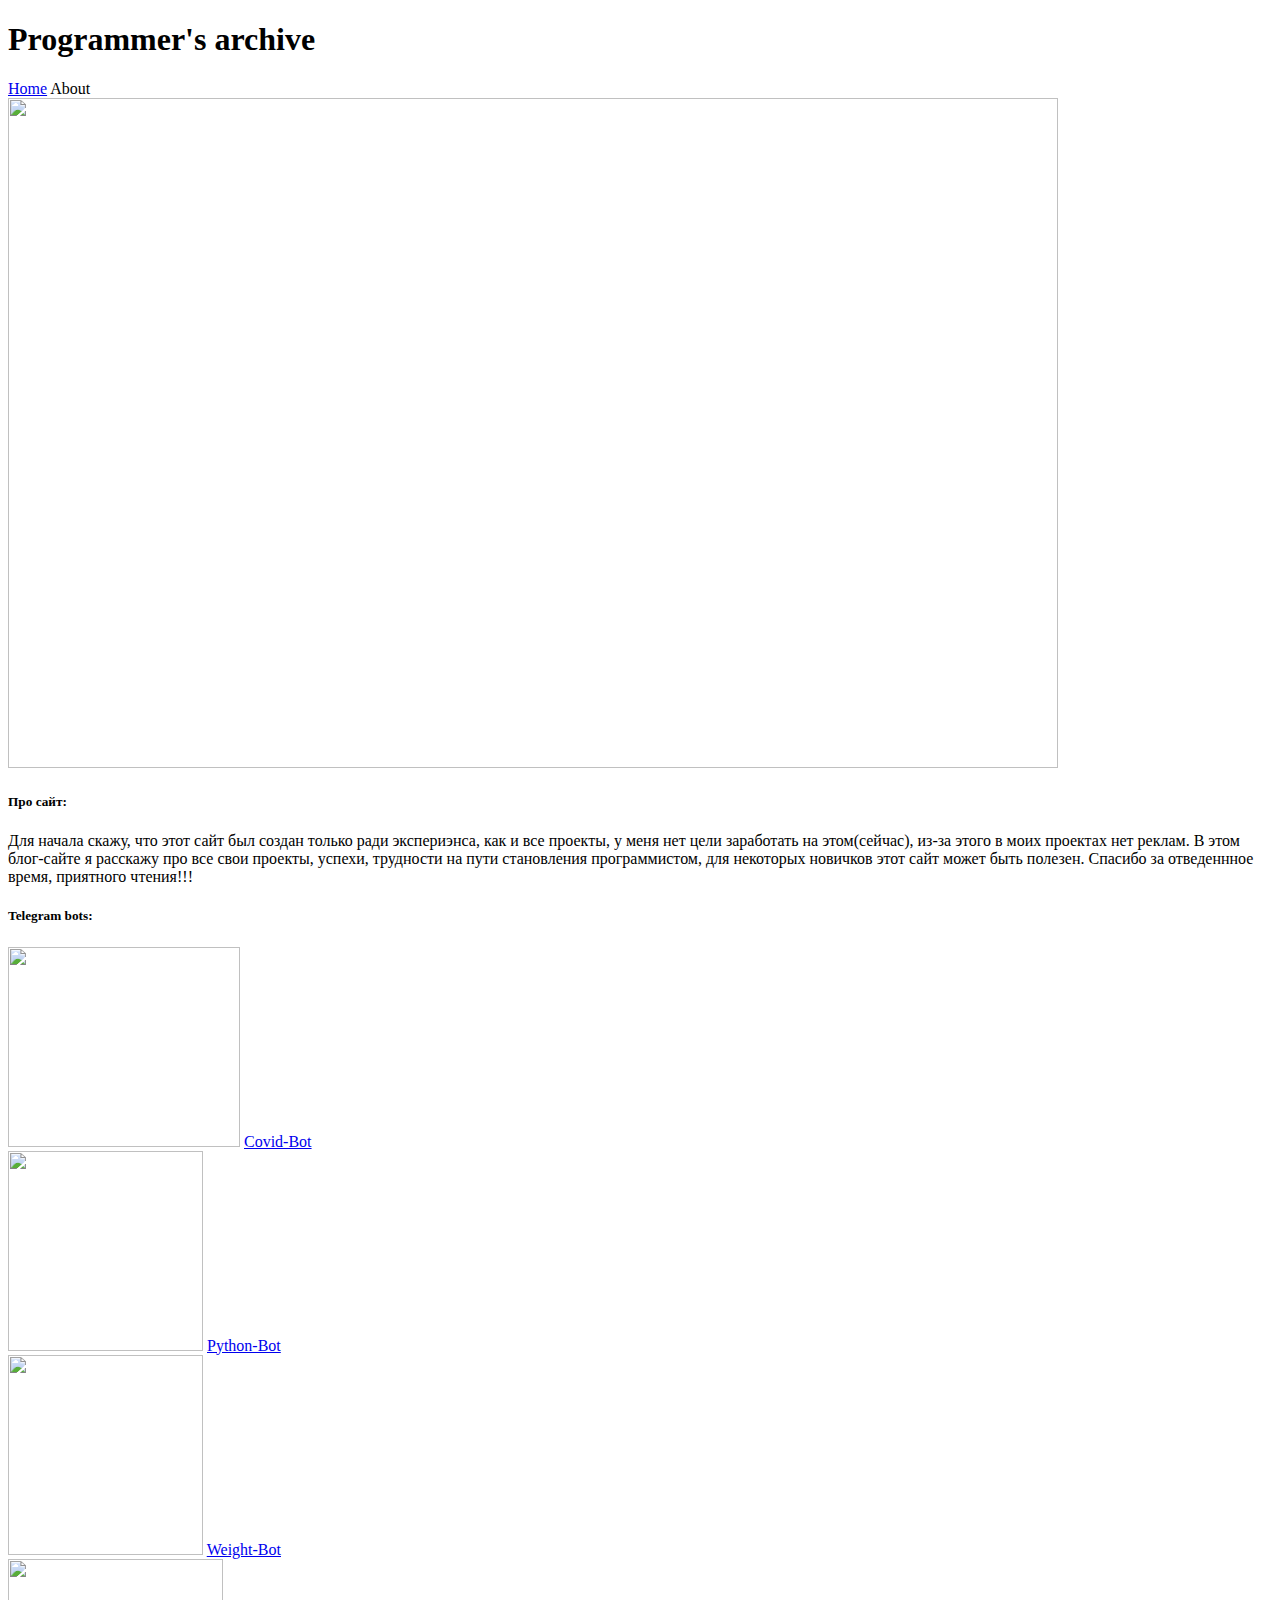
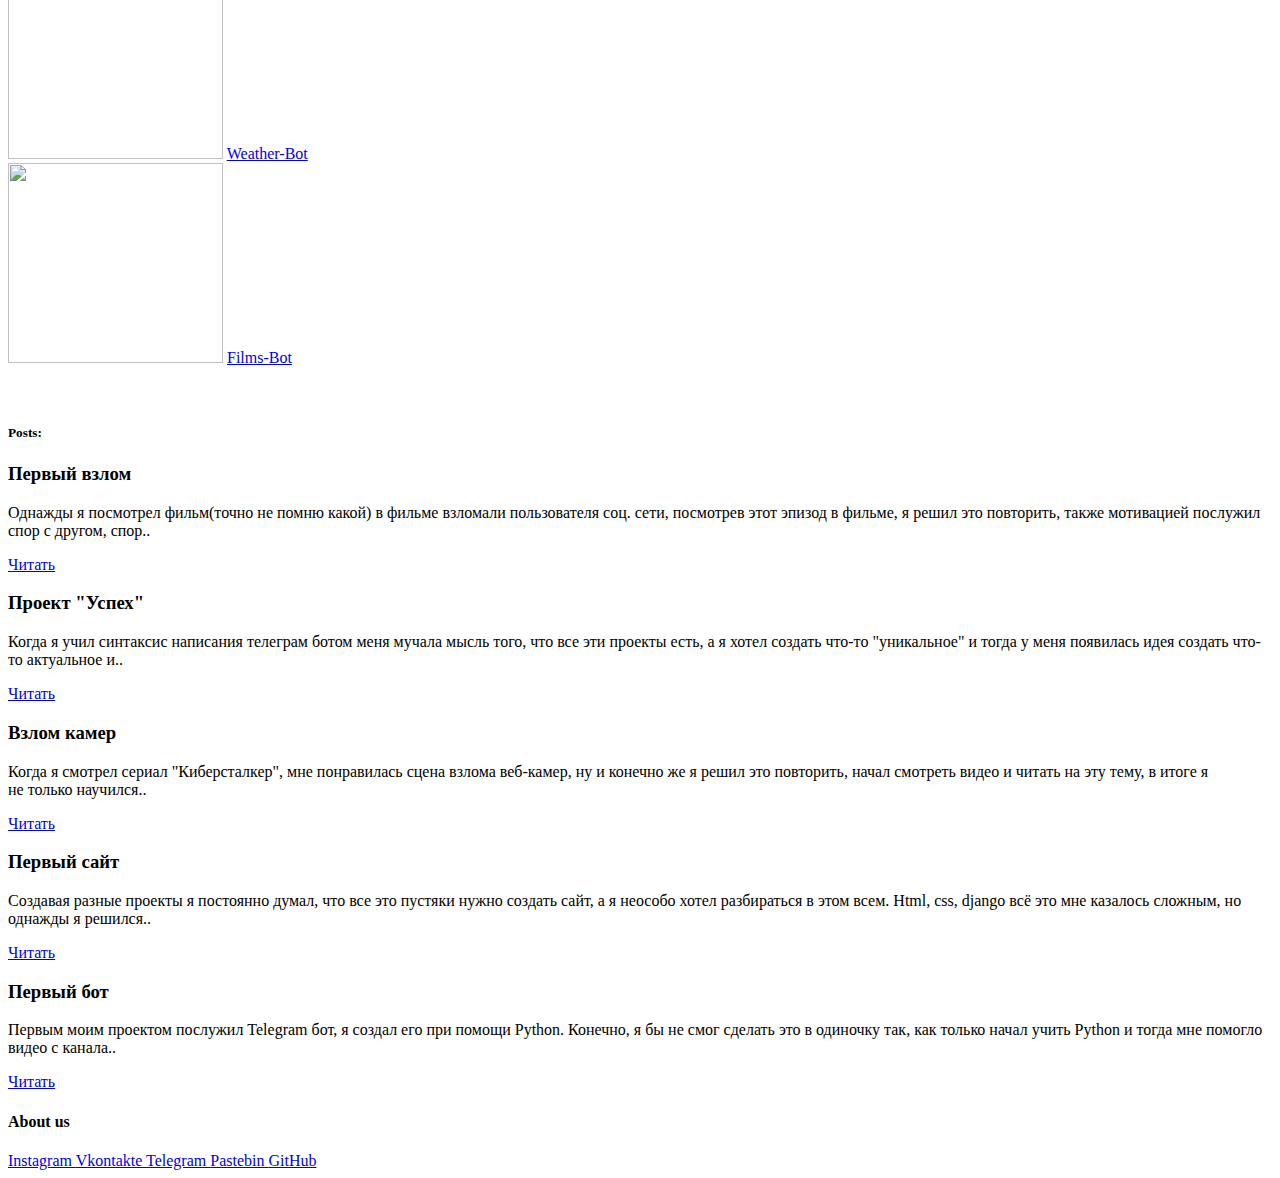
==== index.html @ 01057e8a "Update index.html" ====
<!DOCTYPE html>
<html lang="en">
<head>
    <meta charset="UTF-8">
    <meta http-equiv="X-UA-Compatible" content="IE=edge">
    <meta name="viewport" content="width=device-width, initial-scale=1.0">
    <link  rel="shortcut icon" href="https://ru.seaicons.com/wp-content/uploads/2015/09/Man-16-icon.png" type="image/png">
    <link rel="stylesheet" href="assets/css/iStyle.css">
    <title>Programmer-s-archive</title>
    <link rel="preconnect" href="https://fonts.googleapis.com">
    <link rel="preconnect" href="https://fonts.gstatic.com" crossorigin>
    <link href="https://fonts.googleapis.com/css2?family=Edu+VIC+WA+NT+Beginner:wght@500&family=Playfair+Display:wght@500&family=Ubuntu:wght@500&display=swap" rel="stylesheet">
    <link href="https://fonts.googleapis.com/css2?family=Edu+NSW+ACT+Foundation:wght@500&display=swap" rel="stylesheet">
</head>

<body>
    <div class="wrapper"> 
        <header class="header">
            <div class="container">
                <div class="header_in">
                    <h1 class="logo_text">Programmer's archive</h1>
                    <nav class="nav">
                        <a class="nav_link" href="file:///C:/Users/Rashad/Desktop/Ramil/C%D0%B0%D0%B9%D1%82%D1%8B/site/index.html">Home</a>
                        <a class="nav_link" id="about" >About</a>
                    </nav>
                </div>  
            </div>
        </header>

        <div class="container">
            <div class="content">
                <img src="../site/assets/images/wallpaperbetter.jpg" width="1050" height="670">
                <h5>Про сайт:</h5>
                <p class="p">Для начала скажу, что этот сайт был создан только ради экспериэнса, как и все проекты, у меня нет цели заработать на этом(сейчас), из-за этого в моих проектах нет реклам. В этом блог-сайте я расскажу про все свои проекты, успехи, трудности на пути становления программистом, для некоторых новичков этот сайт может быть полезен. Спасибо за отведеннное время, приятного чтения!!!</p>
                <h5>Telegram bots:</h5>
                <div class="slides">
                    <div class="slide">
                        <img class="slide_image" src="../site/assets/images/cov.png" width="232" height="200">
                        <a href="https://t.me/Ramil_COVIDbot">Covid-Bot</a>
                    </div>
                    <div class="slide">
                        <img class="slide_image" src="../site/assets/images/pyt.png" width="195" height="200">
                        <a href="https://t.me/Ramil_Pythonbot">Python-Bot</a>
                    </div>
                    <div class="slide">
                        <img class="slide_image" src="../site/assets/images/wei.png" width="195" height="200">
                        <a href="https://t.me/Ramil_VesBot">Weight-Bot</a>
                    </div>
                    <div class="slide">
                        <img class="slide_image" src="../site/assets/images/wea.png" width="215" height="200">
                        <a href="https://t.me/RamilHava_bot">Weather-Bot</a>
                    </div>
                    <div class="slide">
                        <img class="slide_image" src="../site/assets/images/fil.png" width="215" height="200">
                        <a href="https://t.me/Ramil_Filmsbot">Films-Bot</a>
                    </div>
            </div>

            <br>
            <br>

                <h5>Posts:</h5>

                    <div class="content2">
                        <div class="slides2">
                            <div class="posts">
                                <div class="post">
                                    <h3>Первый взлом</h3>
                                    <p class="post_text">Однажды я посмотрел фильм(точно не помню какой) в фильме взломали пользователя соц. сети, посмотрев этот эпизод в фильме, я решил это повторить, также мотивацией послужил спор с другом, спор.. </p>
                                    <a class="post_button" href="../site/assets/pages/fPost.html">Читать</a>
                                </div>
                                <div class="post">
                                    <h3>Проект "Успех"</h3>
                                    <p class="post_text">Когда я учил синтаксис написания телеграм ботом меня мучала мысль того, что все эти проекты есть, а я хотел создать что-то "уникальное" и тогда у меня появилась идея создать что-то актуальное и..</p>
                                    <a class="post_button" href="../site/assets/pages/sPost.html">Читать</a>
                                </div>
                                <div class="post">
                                    <h3>Взлом камер</h3>
                                    <p class="post_text">Когда я смотрел сериал "Киберсталкер", мне понравилась сцена взлома веб-камер, ну и конечно же я решил это повторить, начал смотреть видео и читать на эту тему, в итоге я <br> не только научился..</p>
                                    <a class="post_button" href="../site/assets/pages/fiPost.html">Читать</a>
                                </div>
                            </div>  
                            <div class="posts">   
                                <div class="post">
                                    <h3>Первый сайт</h3>
                                    <p class="post_text">Создавая разные проекты я постоянно думал, что все это пустяки нужно создать сайт, а я неособо хотел разбираться в этом всем. Html, css, django всё это мне казалось сложным, но однажды я решился..</p>
                                    <a class="post_button" href="../site/assets/pages/tPost.html">Читать</a>
                                </div> 
                                <div class="post">
                                    <h3>Первый бот</h3>
                                    <p class="post_text">Первым моим проектом послужил Telegram бот, я создал его при помощи Python. Конечно, я бы не смог сделать это в одиночку так, как только начал учить Python и тогда мне помогло видео с канала..</p>
                                    <a class="post_button" href="../site/assets/pages/foPost.html">Читать</a>
                                </div>
                            </div>     
                        </div>
                    </div>

                <footer id="footer">
                    <h4 class="footer_h4">
                        About us
                    </h4>
                    <a class="footer_text" href="https://www.instagram.com/ramil_py/">
                        Instagram
                    </a>
                    <a class="footer_text" href="https://vk.com/ramil_py">
                        Vkontakte
                    </a>
                    <a class="footer_text" href="https://t.me/Ramil_PY">
                        Telegram
                    </a>
                    <a class="footer_text" href="https://pastebin.com/u/ramil342343">
                        Pastebin
                    </a>
                    <a class="footer_text" href="https://github.com/ramil342">
                        GitHub
                    </a>
                </footer>

            </div>
        </div>
    </div>  
    <script src="../site/assets/JS/app.js"></script>
</body>

</html>
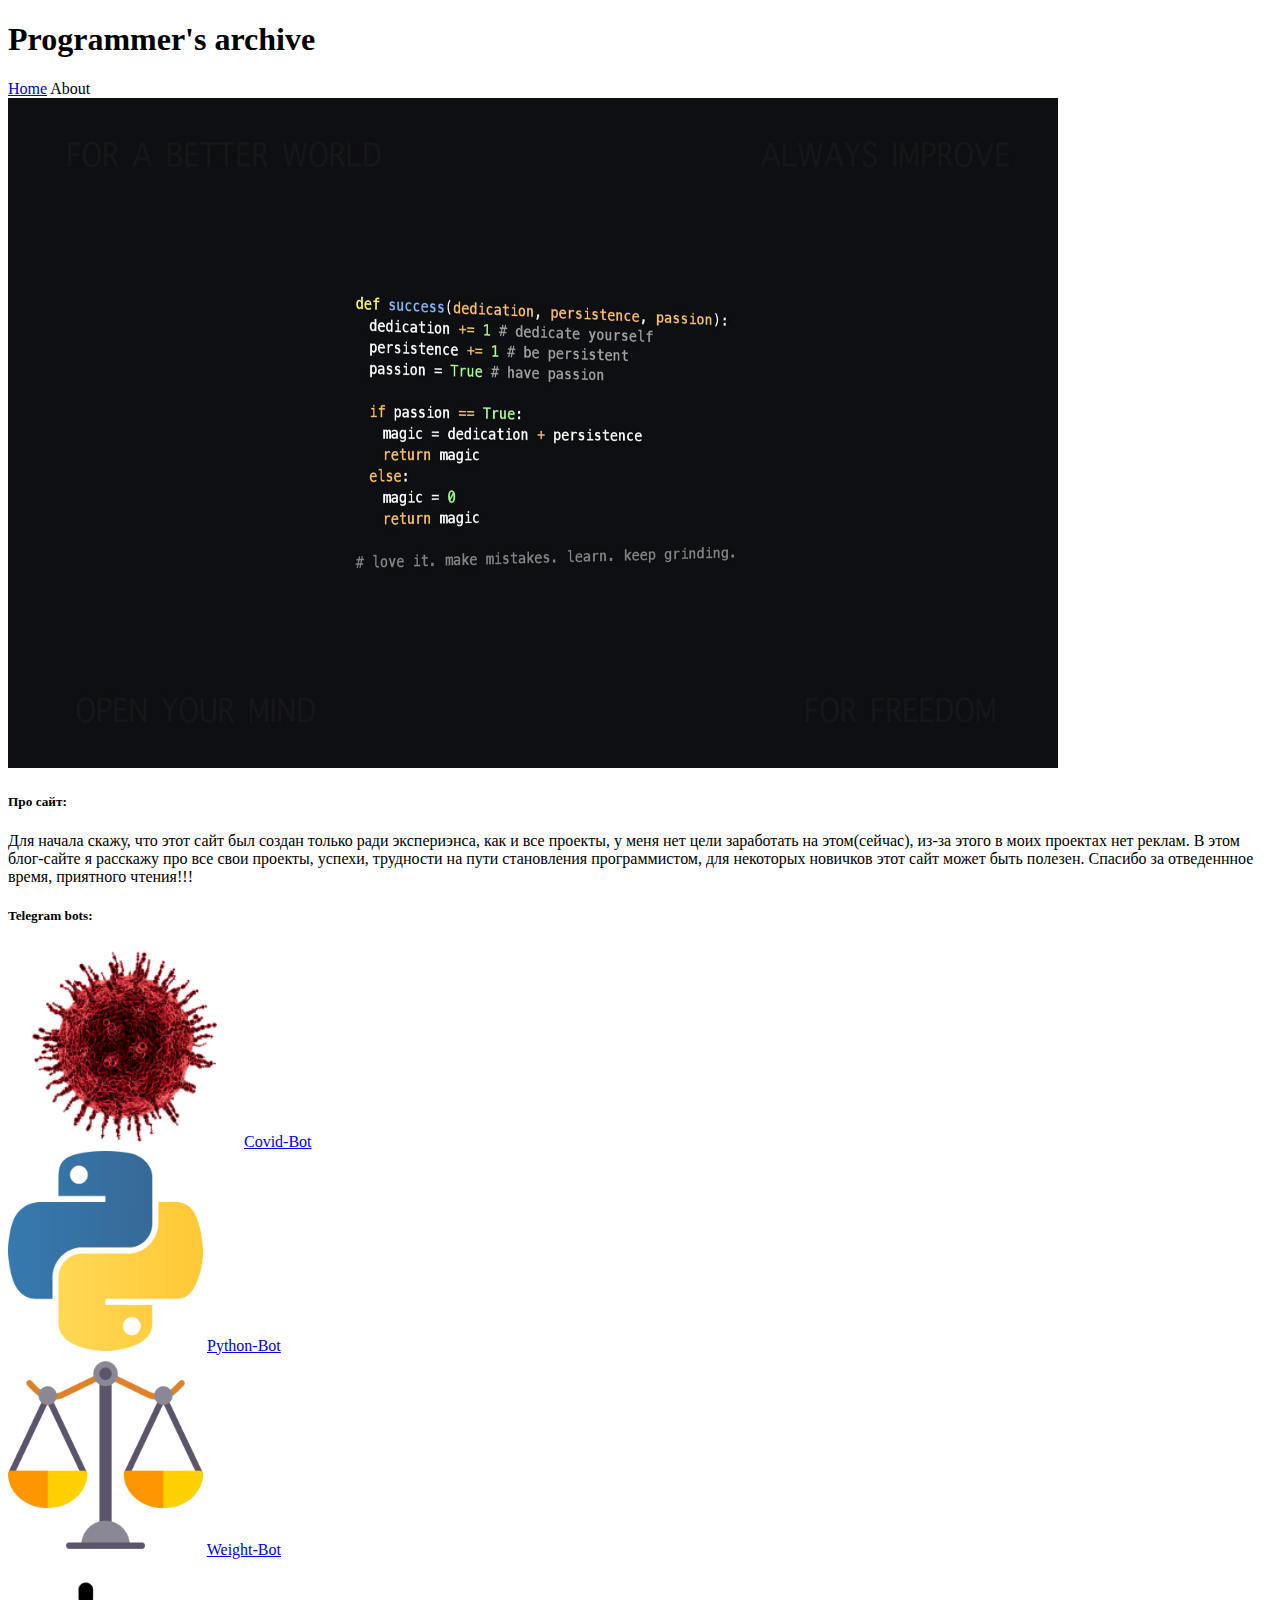
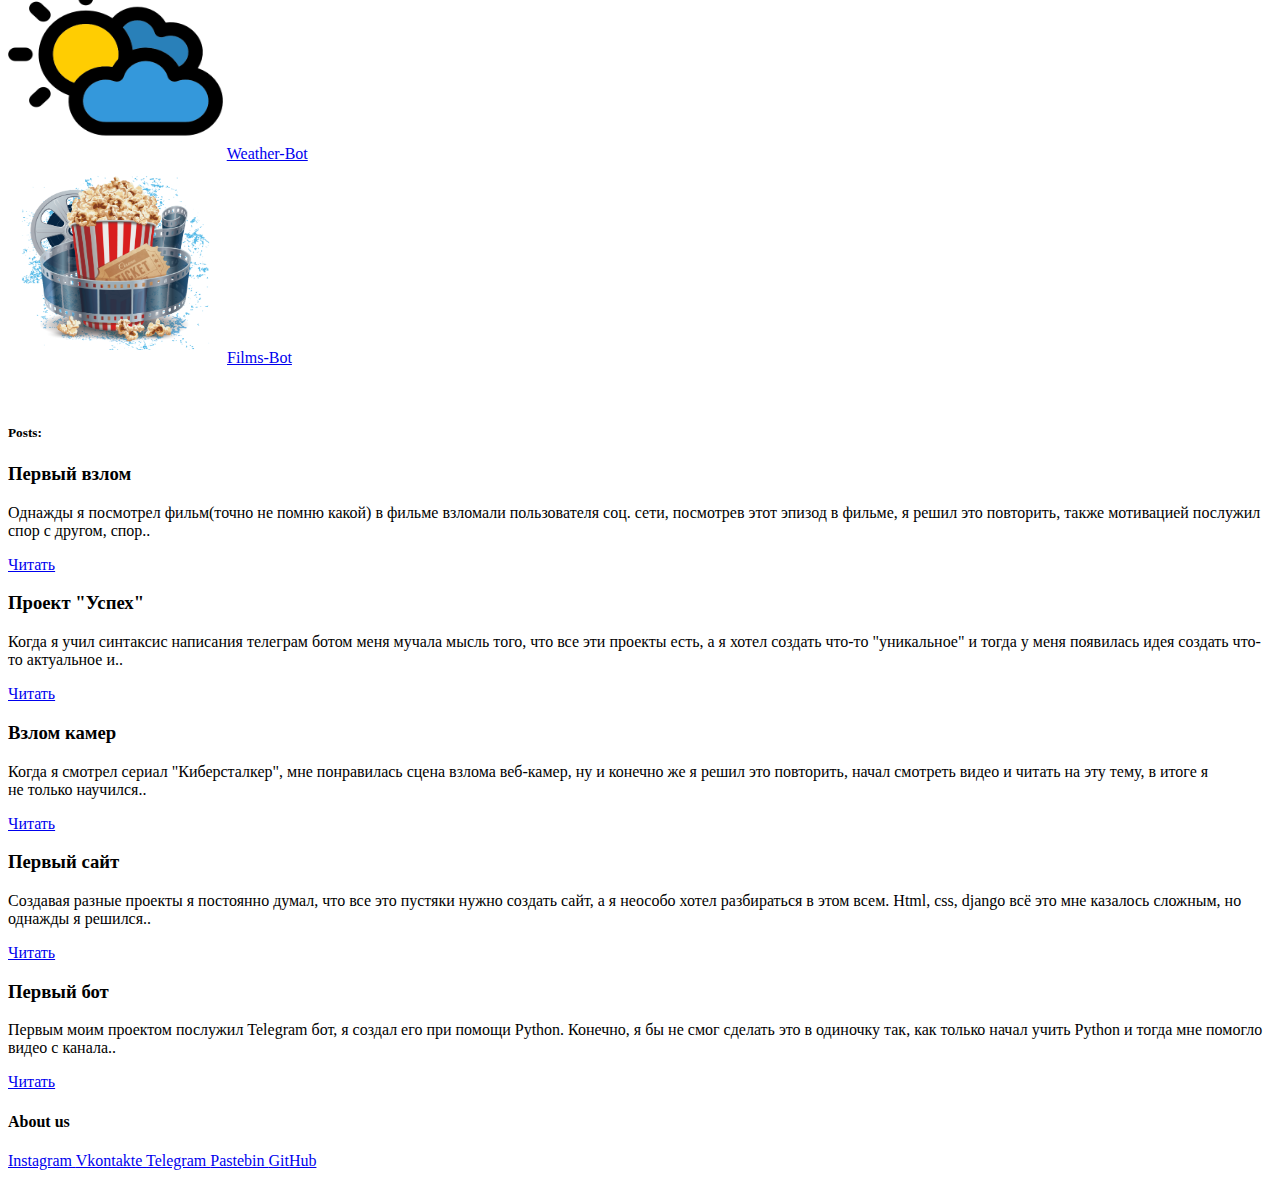
==== commit 5c2ed6f4: "Update index.html" ====
--- a/index.html
+++ b/index.html
@@ -4,8 +4,7 @@
     <meta charset="UTF-8">
     <meta http-equiv="X-UA-Compatible" content="IE=edge">
     <meta name="viewport" content="width=device-width, initial-scale=1.0">
-    <link  rel="shortcut icon" href="https://ru.seaicons.com/wp-content/uploads/2015/09/Man-16-icon.png" type="image/png">
-    <link rel="stylesheet" href="assets/css/iStyle.css">
+    <link rel="stylesheet" href="https://ramil342.github.io/Programmer-s-archive/assets/css/iStyle.css">
     <title>Programmer-s-archive</title>
     <link rel="preconnect" href="https://fonts.googleapis.com">
     <link rel="preconnect" href="https://fonts.gstatic.com" crossorigin>
@@ -20,7 +19,7 @@
                 <div class="header_in">
                     <h1 class="logo_text">Programmer's archive</h1>
                     <nav class="nav">
-                        <a class="nav_link" href="file:///C:/Users/Rashad/Desktop/Ramil/C%D0%B0%D0%B9%D1%82%D1%8B/site/index.html">Home</a>
+                        <a class="nav_link" href="https://ramil342.github.io/Programmer-s-archive/">Home</a>
                         <a class="nav_link" id="about" >About</a>
                     </nav>
                 </div>  
@@ -29,29 +28,29 @@
 
         <div class="container">
             <div class="content">
-                <img src="../site/assets/images/wallpaperbetter.jpg" width="1050" height="670">
+                <img src="https://ramil342.github.io/Programmer-s-archive/assets/images/wallpaperbetter.jpg" width="1050" height="670">
                 <h5>Про сайт:</h5>
                 <p class="p">Для начала скажу, что этот сайт был создан только ради экспериэнса, как и все проекты, у меня нет цели заработать на этом(сейчас), из-за этого в моих проектах нет реклам. В этом блог-сайте я расскажу про все свои проекты, успехи, трудности на пути становления программистом, для некоторых новичков этот сайт может быть полезен. Спасибо за отведеннное время, приятного чтения!!!</p>
                 <h5>Telegram bots:</h5>
                 <div class="slides">
                     <div class="slide">
-                        <img class="slide_image" src="../site/assets/images/cov.png" width="232" height="200">
+                        <img class="slide_image" src="https://ramil342.github.io/Programmer-s-archive/assets/images/cov.png" width="232" height="200">
                         <a href="https://t.me/Ramil_COVIDbot">Covid-Bot</a>
                     </div>
                     <div class="slide">
-                        <img class="slide_image" src="../site/assets/images/pyt.png" width="195" height="200">
+                        <img class="slide_image" src="https://ramil342.github.io/Programmer-s-archive/assets/images/pyt.png" width="195" height="200">
                         <a href="https://t.me/Ramil_Pythonbot">Python-Bot</a>
                     </div>
                     <div class="slide">
-                        <img class="slide_image" src="../site/assets/images/wei.png" width="195" height="200">
+                        <img class="slide_image" src="https://ramil342.github.io/Programmer-s-archive/assets/images/wei.png" width="195" height="200">
                         <a href="https://t.me/Ramil_VesBot">Weight-Bot</a>
                     </div>
                     <div class="slide">
-                        <img class="slide_image" src="../site/assets/images/wea.png" width="215" height="200">
+                        <img class="slide_image" src="https://ramil342.github.io/Programmer-s-archive/assets/images/wea.png" width="215" height="200">
                         <a href="https://t.me/RamilHava_bot">Weather-Bot</a>
                     </div>
                     <div class="slide">
-                        <img class="slide_image" src="../site/assets/images/fil.png" width="215" height="200">
+                        <img class="slide_image" src="https://ramil342.github.io/Programmer-s-archive/assets/images/fil.png" width="215" height="200">
                         <a href="https://t.me/Ramil_Filmsbot">Films-Bot</a>
                     </div>
             </div>
@@ -67,29 +66,29 @@
                                 <div class="post">
                                     <h3>Первый взлом</h3>
                                     <p class="post_text">Однажды я посмотрел фильм(точно не помню какой) в фильме взломали пользователя соц. сети, посмотрев этот эпизод в фильме, я решил это повторить, также мотивацией послужил спор с другом, спор.. </p>
-                                    <a class="post_button" href="../site/assets/pages/fPost.html">Читать</a>
+                                    <a class="post_button" href="https://ramil342.github.io/Programmer-s-archive/assets/pages/fPost.html">Читать</a>
                                 </div>
                                 <div class="post">
                                     <h3>Проект "Успех"</h3>
                                     <p class="post_text">Когда я учил синтаксис написания телеграм ботом меня мучала мысль того, что все эти проекты есть, а я хотел создать что-то "уникальное" и тогда у меня появилась идея создать что-то актуальное и..</p>
-                                    <a class="post_button" href="../site/assets/pages/sPost.html">Читать</a>
+                                    <a class="post_button" href="https://ramil342.github.io/Programmer-s-archive/assets/pages/sPost.html">Читать</a>
                                 </div>
                                 <div class="post">
                                     <h3>Взлом камер</h3>
                                     <p class="post_text">Когда я смотрел сериал "Киберсталкер", мне понравилась сцена взлома веб-камер, ну и конечно же я решил это повторить, начал смотреть видео и читать на эту тему, в итоге я <br> не только научился..</p>
-                                    <a class="post_button" href="../site/assets/pages/fiPost.html">Читать</a>
+                                    <a class="post_button" href="https://ramil342.github.io/Programmer-s-archive/assets/pages/fiPost.html">Читать</a>
                                 </div>
                             </div>  
                             <div class="posts">   
                                 <div class="post">
                                     <h3>Первый сайт</h3>
                                     <p class="post_text">Создавая разные проекты я постоянно думал, что все это пустяки нужно создать сайт, а я неособо хотел разбираться в этом всем. Html, css, django всё это мне казалось сложным, но однажды я решился..</p>
-                                    <a class="post_button" href="../site/assets/pages/tPost.html">Читать</a>
+                                    <a class="post_button" href="https://ramil342.github.io/Programmer-s-archive/assets/pages/tPost.html">Читать</a>
                                 </div> 
                                 <div class="post">
                                     <h3>Первый бот</h3>
                                     <p class="post_text">Первым моим проектом послужил Telegram бот, я создал его при помощи Python. Конечно, я бы не смог сделать это в одиночку так, как только начал учить Python и тогда мне помогло видео с канала..</p>
-                                    <a class="post_button" href="../site/assets/pages/foPost.html">Читать</a>
+                                    <a class="post_button" href="https://ramil342.github.io/Programmer-s-archive/assets/pages/foPost.html">Читать</a>
                                 </div>
                             </div>     
                         </div>
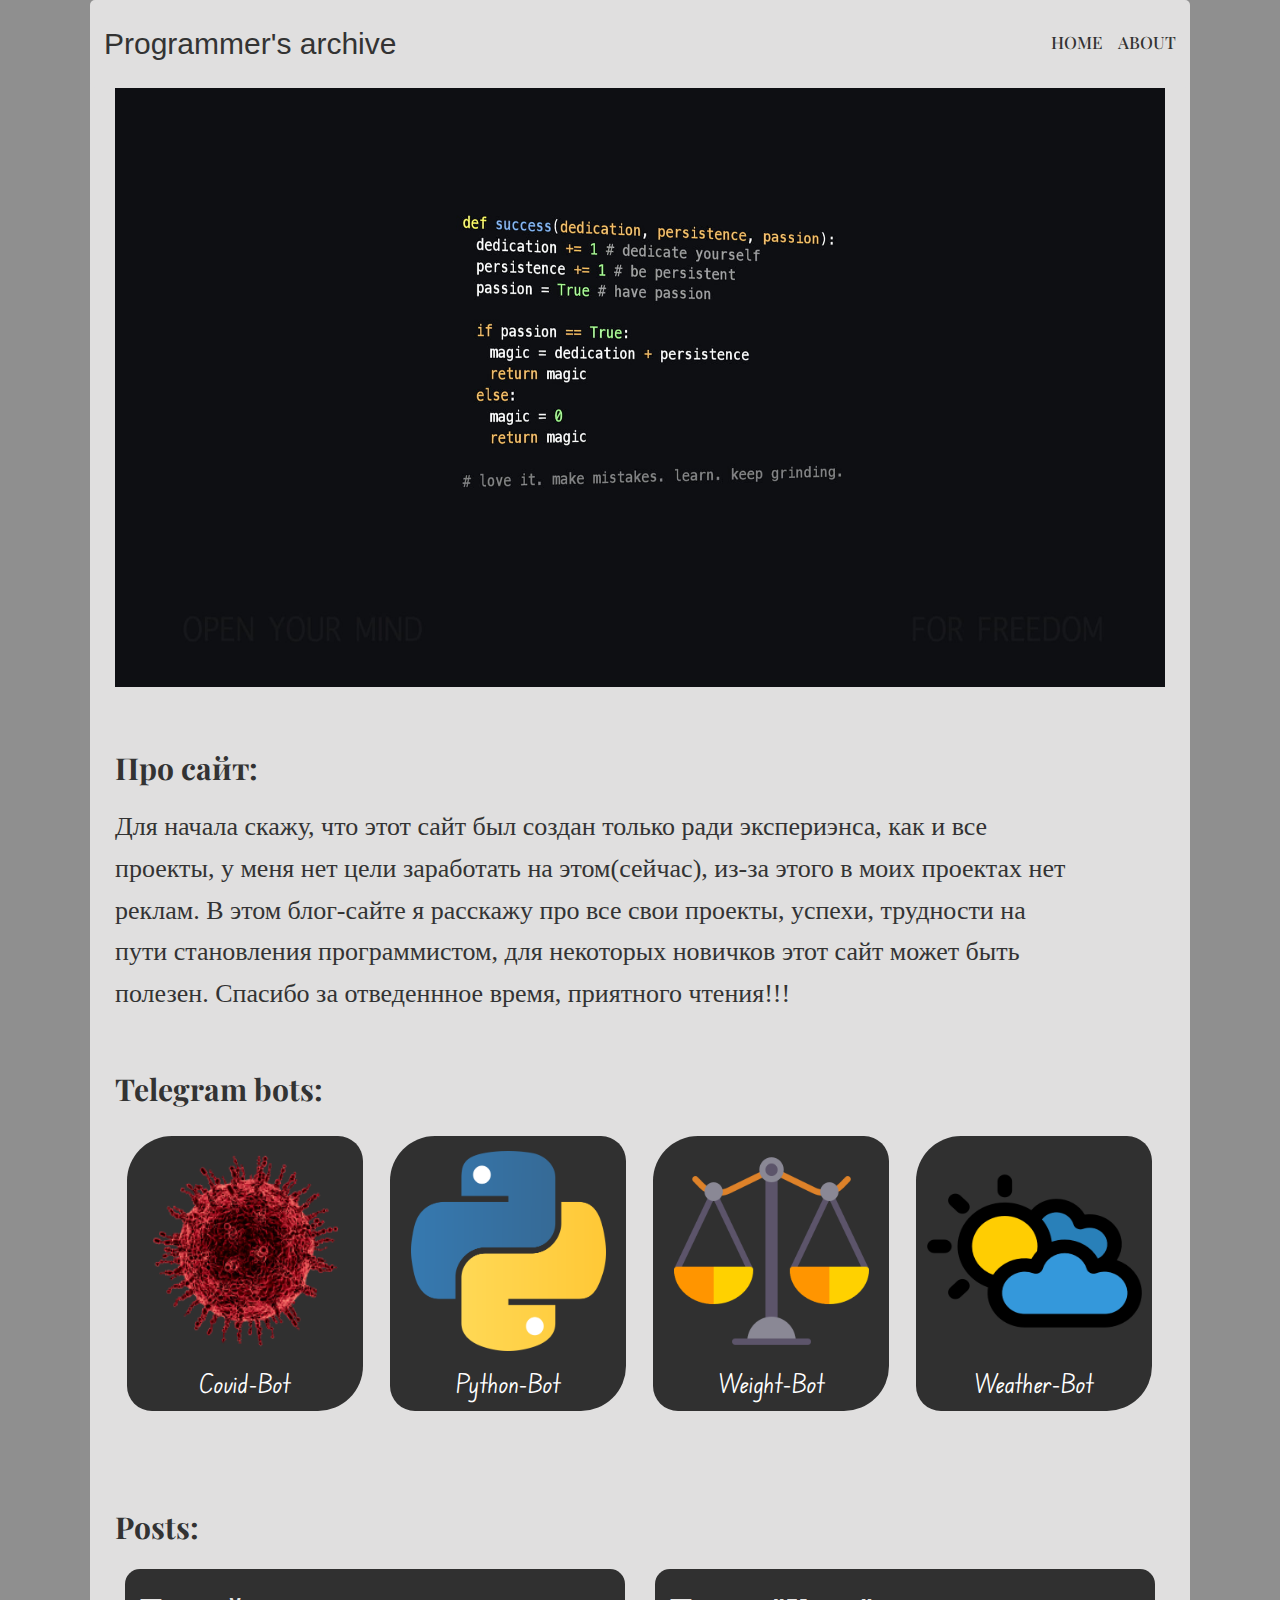
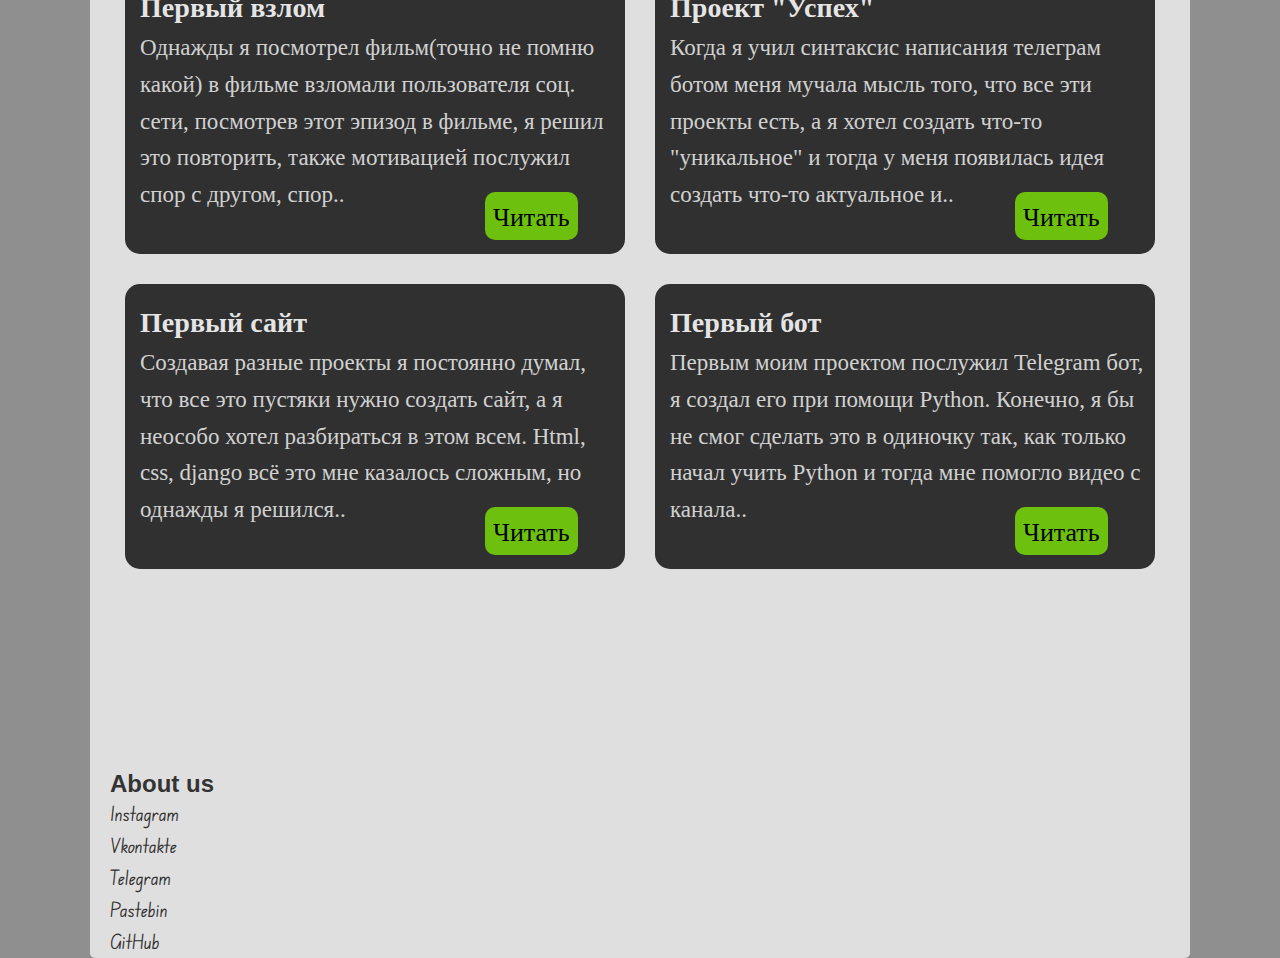
==== commit ef2589a6: "Update index.html" ====
--- a/index.html
+++ b/index.html
@@ -118,7 +118,7 @@
             </div>
         </div>
     </div>  
-    <script src="../site/assets/JS/app.js"></script>
+    <script src="https://ramil342.github.io/Programmer-s-archive/assets/JS/app.js"></script>
 </body>
 
 </html>
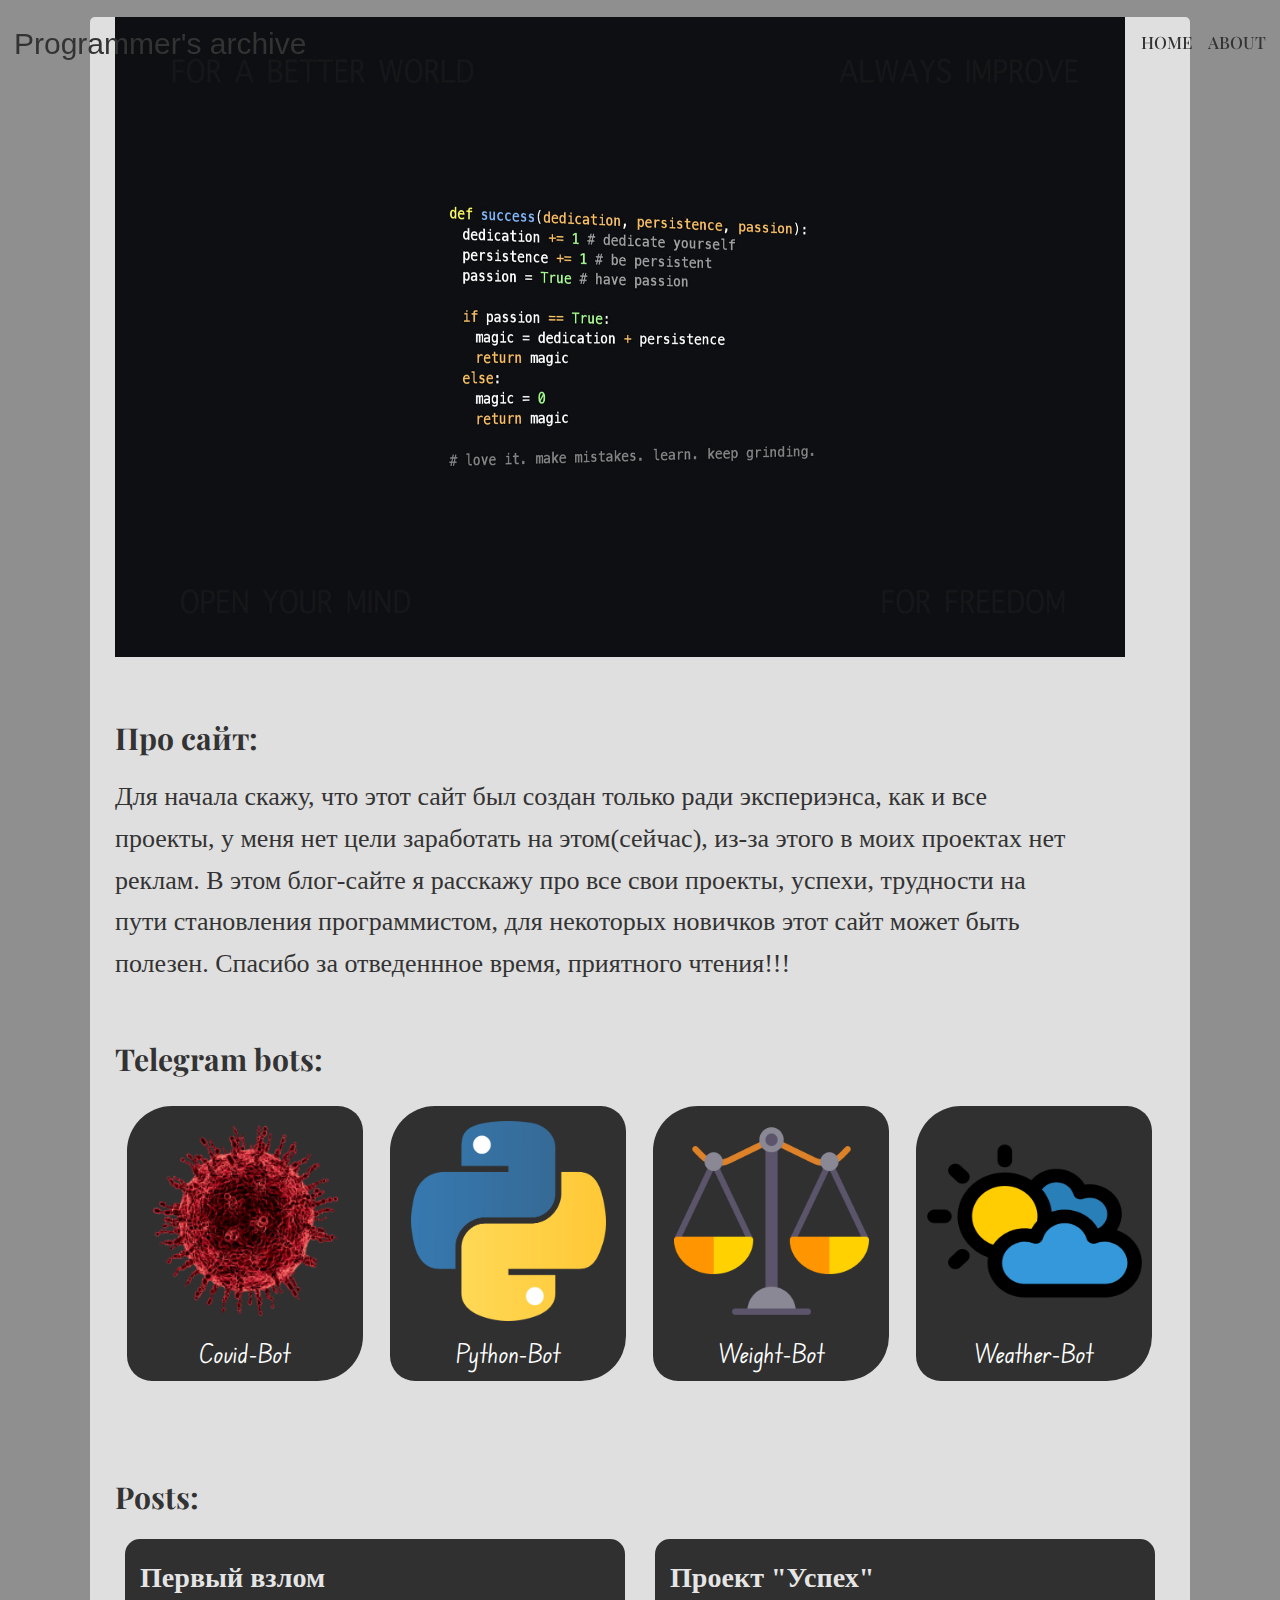
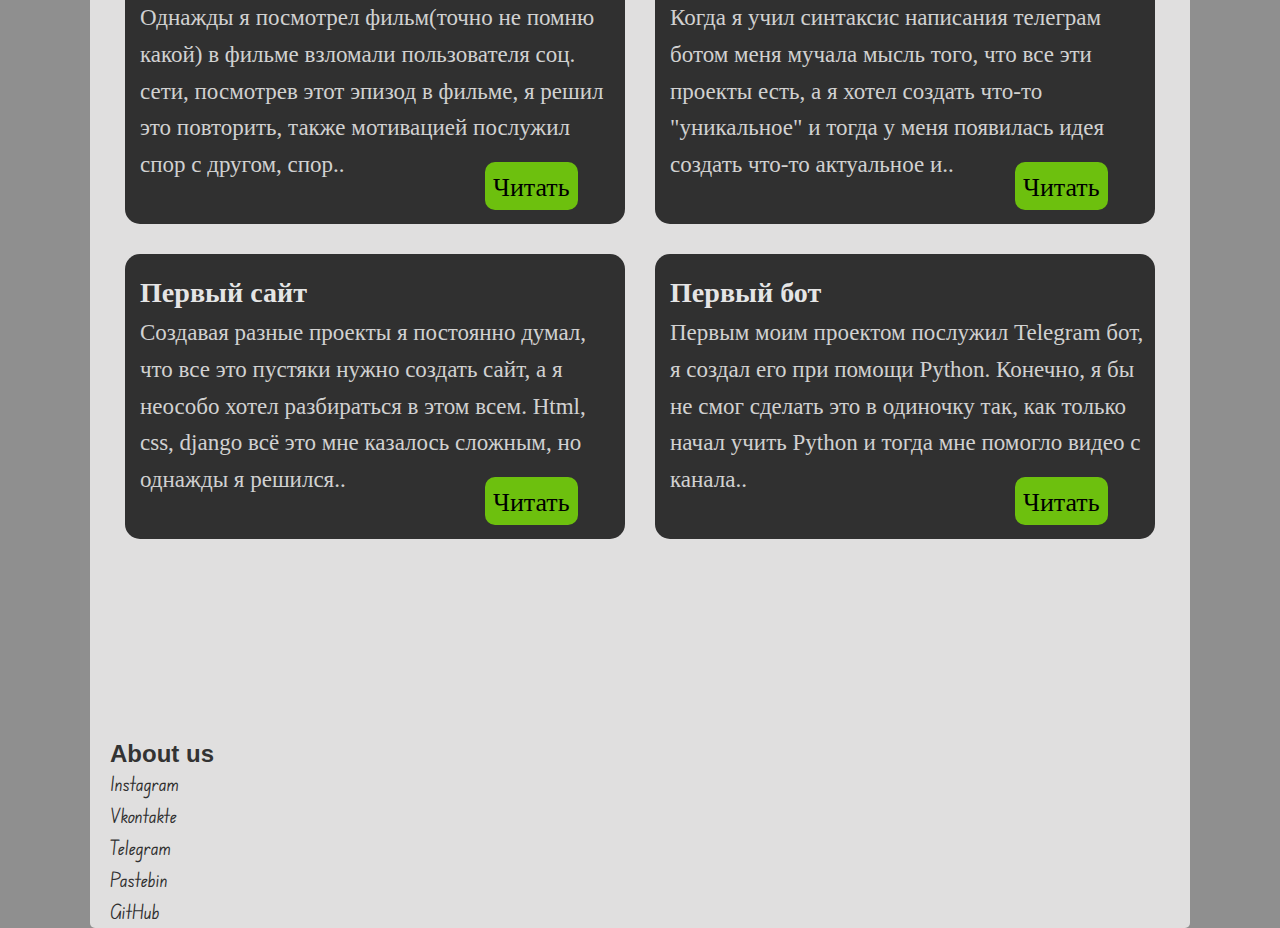
==== commit 068d637d: "Add files via upload" ====
--- a/index.html
+++ b/index.html
@@ -4,7 +4,7 @@
     <meta charset="UTF-8">
     <meta http-equiv="X-UA-Compatible" content="IE=edge">
     <meta name="viewport" content="width=device-width, initial-scale=1.0">
-    <link rel="stylesheet" href="https://ramil342.github.io/Programmer-s-archive/assets/css/iStyle.css">
+    <link rel="stylesheet" href="assets/css/iStyle.css">
     <title>Programmer-s-archive</title>
     <link rel="preconnect" href="https://fonts.googleapis.com">
     <link rel="preconnect" href="https://fonts.gstatic.com" crossorigin>
@@ -15,110 +15,110 @@
 <body>
     <div class="wrapper"> 
         <header class="header">
-            <div class="container">
-                <div class="header_in">
-                    <h1 class="logo_text">Programmer's archive</h1>
-                    <nav class="nav">
-                        <a class="nav_link" href="https://ramil342.github.io/Programmer-s-archive/">Home</a>
-                        <a class="nav_link" id="about" >About</a>
-                    </nav>
-                </div>  
-            </div>
+                    <div class="header_in">
+                        <h1 class="logo_text">Programmer's archive</h1>
+                        <nav class="nav">
+                            <a class="nav_link" href="https://ramil342.github.io/Programmer-s-archive/">Home</a>
+                            <a class="nav_link" id="about" >About</a>
+                        </nav>
+                    </div> 
         </header>
 
-        <div class="container">
-            <div class="content">
-                <img src="https://ramil342.github.io/Programmer-s-archive/assets/images/wallpaperbetter.jpg" width="1050" height="670">
-                <h5>Про сайт:</h5>
-                <p class="p">Для начала скажу, что этот сайт был создан только ради экспериэнса, как и все проекты, у меня нет цели заработать на этом(сейчас), из-за этого в моих проектах нет реклам. В этом блог-сайте я расскажу про все свои проекты, успехи, трудности на пути становления программистом, для некоторых новичков этот сайт может быть полезен. Спасибо за отведеннное время, приятного чтения!!!</p>
-                <h5>Telegram bots:</h5>
-                <div class="slides">
-                    <div class="slide">
-                        <img class="slide_image" src="https://ramil342.github.io/Programmer-s-archive/assets/images/cov.png" width="232" height="200">
-                        <a href="https://t.me/Ramil_COVIDbot">Covid-Bot</a>
-                    </div>
-                    <div class="slide">
-                        <img class="slide_image" src="https://ramil342.github.io/Programmer-s-archive/assets/images/pyt.png" width="195" height="200">
-                        <a href="https://t.me/Ramil_Pythonbot">Python-Bot</a>
-                    </div>
-                    <div class="slide">
-                        <img class="slide_image" src="https://ramil342.github.io/Programmer-s-archive/assets/images/wei.png" width="195" height="200">
-                        <a href="https://t.me/Ramil_VesBot">Weight-Bot</a>
-                    </div>
-                    <div class="slide">
-                        <img class="slide_image" src="https://ramil342.github.io/Programmer-s-archive/assets/images/wea.png" width="215" height="200">
-                        <a href="https://t.me/RamilHava_bot">Weather-Bot</a>
-                    </div>
-                    <div class="slide">
-                        <img class="slide_image" src="https://ramil342.github.io/Programmer-s-archive/assets/images/fil.png" width="215" height="200">
-                        <a href="https://t.me/Ramil_Filmsbot">Films-Bot</a>
-                    </div>
-            </div>
+        <div>
+            <div class="container">
+                <div class="content">
+                    <img src="https://ramil342.github.io/Programmer-s-archive/assets/images/wallpaperbetter.jpg" width="1010" height="640">
+                    <h5>Про сайт:</h5>
+                    <p class="p">Для начала скажу, что этот сайт был создан только ради экспериэнса, как и все проекты, у меня нет цели заработать на этом(сейчас), из-за этого в моих проектах нет реклам. В этом блог-сайте я расскажу про все свои проекты, успехи, трудности на пути становления программистом, для некоторых новичков этот сайт может быть полезен. Спасибо за отведеннное время, приятного чтения!!!</p>
+                    <h5>Telegram bots:</h5>
+                    <div class="slides">
+                        <div class="slide">
+                            <img class="slide_image" src="https://ramil342.github.io/Programmer-s-archive/assets/images/cov.png" width="232" height="200">
+                            <a href="https://t.me/Ramil_COVIDbot">Covid-Bot</a>
+                        </div>
+                        <div class="slide">
+                            <img class="slide_image" src="https://ramil342.github.io/Programmer-s-archive/assets/images/pyt.png" width="195" height="200">
+                            <a href="https://t.me/Ramil_Pythonbot">Python-Bot</a>
+                        </div>
+                        <div class="slide">
+                            <img class="slide_image" src="https://ramil342.github.io/Programmer-s-archive/assets/images/wei.png" width="195" height="200">
+                            <a href="https://t.me/Ramil_VesBot">Weight-Bot</a>
+                        </div>
+                        <div class="slide">
+                            <img class="slide_image" src="https://ramil342.github.io/Programmer-s-archive/assets/images/wea.png" width="215" height="200">
+                            <a href="https://t.me/RamilHava_bot">Weather-Bot</a>
+                        </div>
+                        <div class="slide">
+                            <img class="slide_image" src="https://ramil342.github.io/Programmer-s-archive/assets/images/fil.png" width="215" height="200">
+                            <a href="https://t.me/Ramil_Filmsbot">Films-Bot</a>
+                        </div>
+                </div>
 
-            <br>
-            <br>
+                <br>
+                <br>
 
-                <h5>Posts:</h5>
+                    <h5>Posts:</h5>
 
-                    <div class="content2">
-                        <div class="slides2">
-                            <div class="posts">
-                                <div class="post">
-                                    <h3>Первый взлом</h3>
-                                    <p class="post_text">Однажды я посмотрел фильм(точно не помню какой) в фильме взломали пользователя соц. сети, посмотрев этот эпизод в фильме, я решил это повторить, также мотивацией послужил спор с другом, спор.. </p>
-                                    <a class="post_button" href="https://ramil342.github.io/Programmer-s-archive/assets/pages/fPost.html">Читать</a>
-                                </div>
-                                <div class="post">
-                                    <h3>Проект "Успех"</h3>
-                                    <p class="post_text">Когда я учил синтаксис написания телеграм ботом меня мучала мысль того, что все эти проекты есть, а я хотел создать что-то "уникальное" и тогда у меня появилась идея создать что-то актуальное и..</p>
-                                    <a class="post_button" href="https://ramil342.github.io/Programmer-s-archive/assets/pages/sPost.html">Читать</a>
-                                </div>
-                                <div class="post">
-                                    <h3>Взлом камер</h3>
-                                    <p class="post_text">Когда я смотрел сериал "Киберсталкер", мне понравилась сцена взлома веб-камер, ну и конечно же я решил это повторить, начал смотреть видео и читать на эту тему, в итоге я <br> не только научился..</p>
-                                    <a class="post_button" href="https://ramil342.github.io/Programmer-s-archive/assets/pages/fiPost.html">Читать</a>
-                                </div>
-                            </div>  
-                            <div class="posts">   
-                                <div class="post">
-                                    <h3>Первый сайт</h3>
-                                    <p class="post_text">Создавая разные проекты я постоянно думал, что все это пустяки нужно создать сайт, а я неособо хотел разбираться в этом всем. Html, css, django всё это мне казалось сложным, но однажды я решился..</p>
-                                    <a class="post_button" href="https://ramil342.github.io/Programmer-s-archive/assets/pages/tPost.html">Читать</a>
-                                </div> 
-                                <div class="post">
-                                    <h3>Первый бот</h3>
-                                    <p class="post_text">Первым моим проектом послужил Telegram бот, я создал его при помощи Python. Конечно, я бы не смог сделать это в одиночку так, как только начал учить Python и тогда мне помогло видео с канала..</p>
-                                    <a class="post_button" href="https://ramil342.github.io/Programmer-s-archive/assets/pages/foPost.html">Читать</a>
-                                </div>
-                            </div>     
+                        <div class="content2">
+                            <div class="slides2">
+                                <div class="posts">
+                                    <div class="post">
+                                        <h3>Первый взлом</h3>
+                                        <p class="post_text">Однажды я посмотрел фильм(точно не помню какой) в фильме взломали пользователя соц. сети, посмотрев этот эпизод в фильме, я решил это повторить, также мотивацией послужил спор с другом, спор.. </p>
+                                        <a class="post_button" href="https://ramil342.github.io/Programmer-s-archive/assets/pages/fPost.html">Читать</a>
+                                    </div>
+                                    <div class="post">
+                                        <h3>Проект "Успех"</h3>
+                                        <p class="post_text">Когда я учил синтаксис написания телеграм ботом меня мучала мысль того, что все эти проекты есть, а я хотел создать что-то "уникальное" и тогда у меня появилась идея создать что-то актуальное и..</p>
+                                        <a class="post_button" href="https://ramil342.github.io/Programmer-s-archive/assets/pages/sPost.html">Читать</a>
+                                    </div>
+                                    <div class="post">
+                                        <h3>Взлом камер</h3>
+                                        <p class="post_text">Когда я смотрел сериал "Киберсталкер", мне понравилась сцена взлома веб-камер, ну и конечно же я решил это повторить, начал смотреть видео и читать на эту тему, в итоге я <br> не только научился..</p>
+                                        <a class="post_button" href="https://ramil342.github.io/Programmer-s-archive/assets/pages/fiPost.html">Читать</a>
+                                    </div>
+                                </div>  
+                                <div class="posts">   
+                                    <div class="post">
+                                        <h3>Первый сайт</h3>
+                                        <p class="post_text">Создавая разные проекты я постоянно думал, что все это пустяки нужно создать сайт, а я неособо хотел разбираться в этом всем. Html, css, django всё это мне казалось сложным, но однажды я решился..</p>
+                                        <a class="post_button" href="https://ramil342.github.io/Programmer-s-archive/assets/pages/tPost.html">Читать</a>
+                                    </div> 
+                                    <div class="post">
+                                        <h3>Первый бот</h3>
+                                        <p class="post_text">Первым моим проектом послужил Telegram бот, я создал его при помощи Python. Конечно, я бы не смог сделать это в одиночку так, как только начал учить Python и тогда мне помогло видео с канала..</p>
+                                        <a class="post_button" href="https://ramil342.github.io/Programmer-s-archive/assets/pages/foPost.html">Читать</a>
+                                    </div>
+                                </div>     
+                            </div>
                         </div>
-                    </div>
 
-                <footer id="footer">
-                    <h4 class="footer_h4">
-                        About us
-                    </h4>
-                    <a class="footer_text" href="https://www.instagram.com/ramil_py/">
-                        Instagram
-                    </a>
-                    <a class="footer_text" href="https://vk.com/ramil_py">
-                        Vkontakte
-                    </a>
-                    <a class="footer_text" href="https://t.me/Ramil_PY">
-                        Telegram
-                    </a>
-                    <a class="footer_text" href="https://pastebin.com/u/ramil342343">
-                        Pastebin
-                    </a>
-                    <a class="footer_text" href="https://github.com/ramil342">
-                        GitHub
-                    </a>
-                </footer>
+                    <footer>
+                        <h4 class="footer_h4">
+                            About us
+                        </h4>
+                        <a class="footer_text" href="https://www.instagram.com/ramil_py/">
+                            Instagram
+                        </a>
+                        <a class="footer_text" href="https://vk.com/ramil_py">
+                            Vkontakte
+                        </a>
+                        <a class="footer_text" href="https://t.me/Ramil_PY">
+                            Telegram
+                        </a>
+                        <a class="footer_text" href="https://pastebin.com/u/ramil342343">
+                            Pastebin
+                        </a>
+                        <a class="footer_text" href="https://github.com/ramil342">
+                            GitHub
+                        </a>
+                    </footer>
 
+                </div>
             </div>
         </div>
     </div>  
     <script src="https://ramil342.github.io/Programmer-s-archive/assets/JS/app.js"></script>
 </body>
 
-</html>
+</html>--- a/assets/css/iStyle.css
+++ b/assets/css/iStyle.css
@@ -0,0 +1,301 @@
+body {
+    margin: 0;
+    font-family: 'Montserrat', sans-serif bold;
+
+    font-size: 14px;
+    line-height: 1.6;
+    background-color: #8f8f8f;
+    color: #333;
+}
+
+/* Container */
+.container { 
+    align-items: center;
+    width: 100%;
+    max-width: 1100px;
+    height: 100%;
+    margin: 0 auto;
+    background-color:#e0dfdf;
+    border-radius: 5px;
+}
+
+/* Scrollbar */
+*::-webkit-scrollbar {
+    width: 12px;
+    height: 11px;
+  }
+  
+*::-webkit-scrollbar-track {
+    background: #e0dfdf;
+  }
+  
+*::-webkit-scrollbar-thumb {
+    background-color: #303030;
+    border-radius: 20px;
+    border: 3px solid #303030;
+  }
+
+/* Content */
+
+.content{
+    width: 100%;
+    height: 100%;
+    margin-top: 17px;
+    margin-left: 25px;
+    border-radius: 5px 0px 0px 5px;
+}
+
+/* Bots */
+
+.slides{
+    margin-top: 20px;
+    display: inline-flex; 
+    max-width: 1050px;
+    max-height: 400px;
+    overflow-x: scroll;
+    overflow-y: hidden;
+}
+
+.slide{
+    font-family: 'Playfair Display', serif;
+    margin-top: 15px;
+    margin-left: 12px;
+    transition: transform .4s;
+    font-size: 19px;
+    min-width: 236px;
+    height: 275px;
+    max-height: 300px;
+    background-color: #303030;
+    border-radius: 45px 25px;
+    margin-right: 15px;
+    text-align: center;
+    margin-bottom: 20px
+}
+
+.slide:hover{
+    transform: scale(1.06)
+}
+
+.slide_image{
+    margin-top: 15px;
+    margin-bottom: 5px;
+}
+
+/* News */
+
+.slides2{
+    margin-bottom: 16px;
+}
+
+.content2{
+    max-width: 1050px;
+    overflow-y: hidden;
+    overflow-x: scroll;
+}
+
+.posts{
+    display: inline-flex;
+    margin-top: 30px;
+    margin-left: 10px;
+}
+
+.post{
+    width: 500px;
+    max-width: 520px;
+    height: 285px;
+    max-height: 310px;
+    border-radius: 15px;
+    background-color: #303030;
+    margin-right: 30px;
+    font-size: 24px;
+    text-align: left;
+
+    transition: transform .4s;
+}
+
+
+.post:hover{
+    transform: scale(1.03);
+}
+
+.post_text{
+    font-family: 'Cormorant SC', serif;
+
+    color: rgba(255, 255, 255, 0.794);
+    margin-right: 5px;
+    margin-top: 23px;
+    margin-left: 15px;
+    font-weight: 400;
+    margin-bottom: -18px;
+    font-size: 23px;
+}
+
+.post_button{
+    border-radius: 10px;
+    padding: 8px;
+    margin-left: 360px;
+    max-width: 790px;
+    max-height: 30px;
+    background-color: rgba(136, 255, 0, 0.698);
+    color: black;
+    margin-bottom: 0;
+
+    transition: background-color .4s;
+}
+
+.post_button:hover{
+    background-color: chartreuse;
+}
+
+/* Header */
+
+.header {
+    width: 100%;
+    position: fixed; top: 0; left: 0; right: 0;
+    z-index: 9999;
+}
+
+.header_in {   
+    border-radius: 5px;
+    display: flex;
+    justify-content: space-between;
+    align-items: center;
+    margin-bottom: -22px;
+    
+    transition: background-color .2s;
+}
+
+.header_in.changebg {
+    background-color: rgb(204, 201, 201);
+}
+
+.nav_link {
+    font-family: 'Playfair Display', serif;
+
+    text-decoration: none;
+    transition: color .2s;
+    text-transform: uppercase;
+    display: inline-block;
+    vertical-align: top;
+    margin-left: 14px;
+    color: #333;
+    font-size: 17px;
+    font-weight: 500;
+    margin-right: 14px;
+    margin-left: -1px;
+}
+
+.nav_link:hover {
+    color: gray;
+}
+
+.nav_link:after {
+    content: "";
+    display: block;
+    background-color: gray;
+    width: 100%;
+    height: 3px;
+    opacity: 0;
+
+    transition: opacity .1s linear;
+}
+
+.nav_link:hover:after {
+    opacity: 1;
+}
+
+
+/* Logo */
+
+.logo_text{
+    font-family: 'Montserrat', sans-serif;
+
+    color: #333;
+    display: inline-block;
+    margin-left: 14px;
+    font-weight: 400;
+    font-size: 30px;
+}
+
+/* Footer */
+
+footer{
+    font-family: 'Montserrat', sans-serif;
+    
+    max-width: 1100px;
+    margin-left: -25px;
+    margin-right: 23px;
+    margin-top: 180px;
+    transition: background-color 0.8s;
+}
+
+footer.changebg{
+    background-color: rgb(204, 201, 201);
+}
+
+.footer_h4{
+    margin-left: 20px;
+    font-size: 24px;
+    margin-bottom: -5px;
+}
+
+.footer_text{
+    margin-left: 20px;
+    font-size: 20px;
+    color: #303030;
+    display: block;
+
+    transition: color .3s;
+}
+
+.footer_text:hover{
+    color: rgb(128, 128, 128);
+}
+
+
+/* Текст */
+
+.bold{
+    font-family: 'Montserrat', sans-serif bold;
+
+    max-width: 960px;
+    font-size: 28px;
+    font-weight: 600;
+}
+
+.p {
+    font-family: 'Montserrat', sans-serif bold;
+
+    max-width: 960px;
+    font-size: 26px;
+}
+
+h5 {
+    font-family: 'Playfair Display', serif;
+    font-size: 30px;
+    margin-bottom: -12px;
+}
+
+a{
+    font-family: 'Edu NSW ACT Foundation', cursive;
+
+    font-size: 26px;
+    color: #FFF;
+    text-decoration: none;
+}
+
+h3{
+    color:rgba(255, 255, 255, 0.883);
+    margin-left: 15px;
+    margin-bottom: -24px;
+    margin-top: 17px;
+}
+
+h2{
+    font-family: 'Playfair Display', serif;
+    font-size: 35px;
+}
+
+
+
+
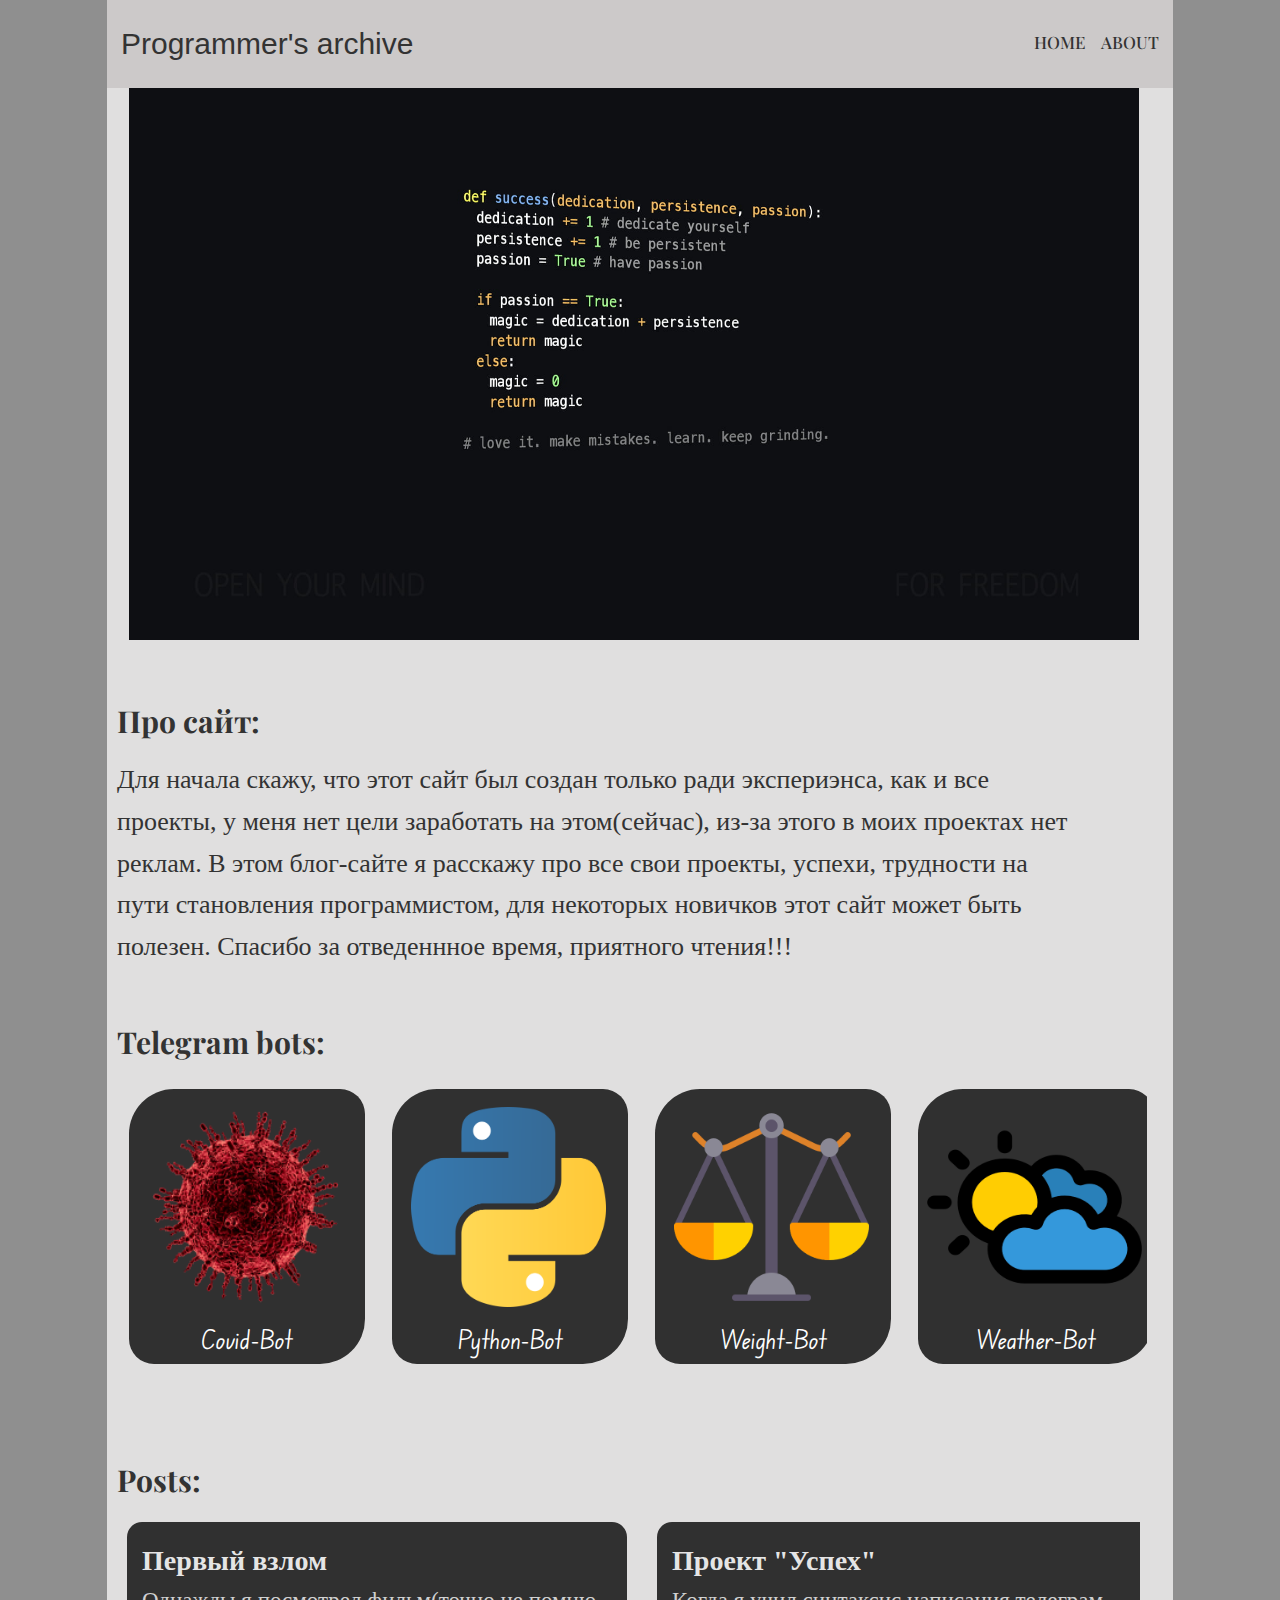
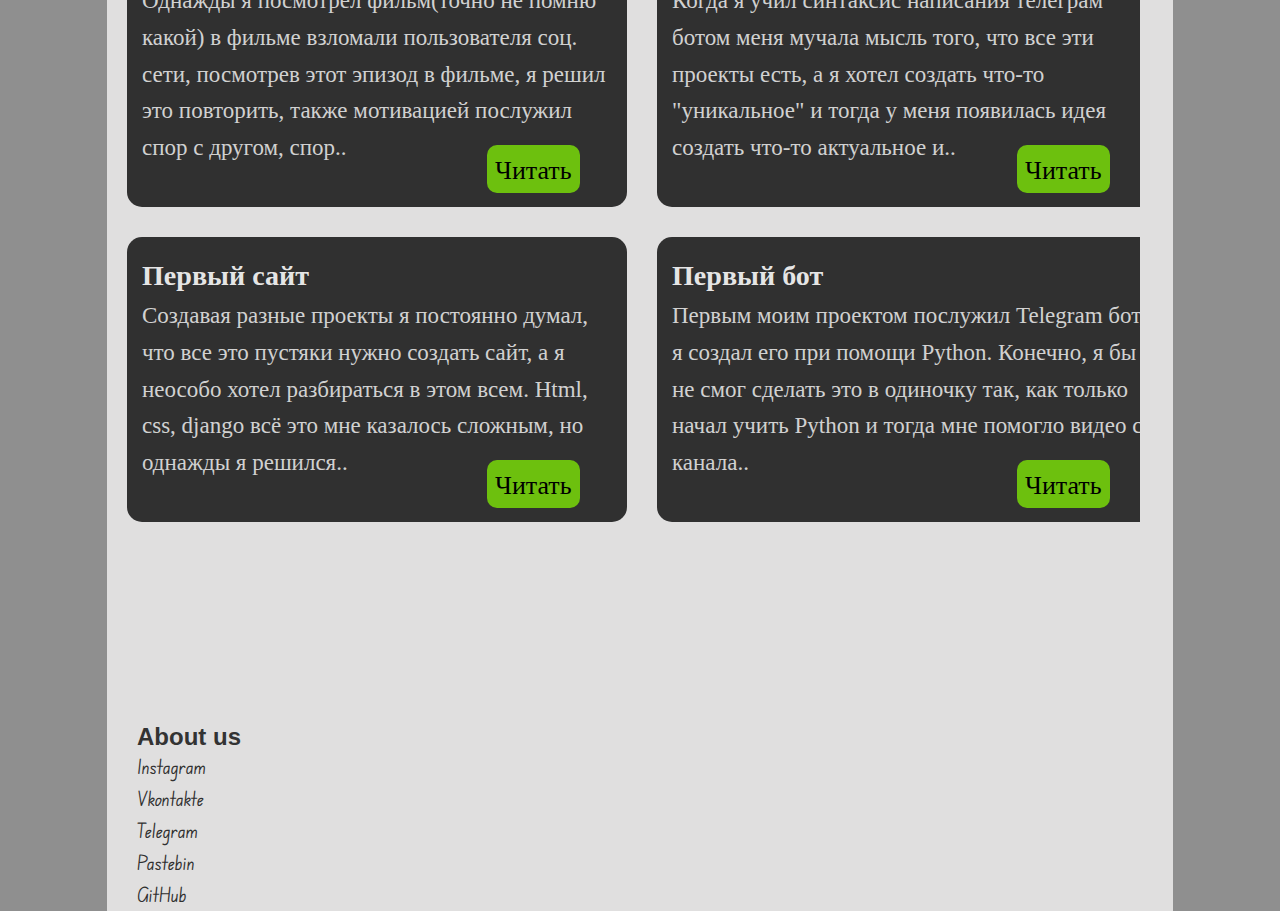
==== commit 564cba2a: "Add files via upload" ====
--- a/index.html
+++ b/index.html
@@ -3,7 +3,7 @@
 <head>
     <meta charset="UTF-8">
     <meta http-equiv="X-UA-Compatible" content="IE=edge">
-    <meta name="viewport" content="width=device-width, initial-scale=1.0">
+    <meta name="viewport" content="width=device-width; initial-scale=0.5">
     <link rel="stylesheet" href="assets/css/iStyle.css">
     <title>Programmer-s-archive</title>
     <link rel="preconnect" href="https://fonts.googleapis.com">
--- a/assets/css/iStyle.css
+++ b/assets/css/iStyle.css
@@ -1,23 +1,30 @@
 body {
-    margin: 0;
-    font-family: 'Montserrat', sans-serif bold;
-
-    font-size: 14px;
+    font-family: 'Montserrat', sans-serif bold;    font-size: 14px;
     line-height: 1.6;
     background-color: #8f8f8f;
     color: #333;
+    align-items: center;
+    margin: 0 auto;
+    max-width: 1066px;
 }
 
 /* Container */
-.container { 
+.container {
+    width: 120%;
+    margin: 0 auto;
+    max-width: 1066px;
+    height: 100%;
+    background-color:#e0dfdf;
     align-items: center;
-    width: 100%;
-    max-width: 1100px;
-    height: 100%;
-    margin: 0 auto;
-    background-color:#e0dfdf;
-    border-radius: 5px;
-}
+
+}
+
+.wrapper {
+    display: inline-flex;
+    margin-right: -25px;
+
+}
+
 
 /* Scrollbar */
 *::-webkit-scrollbar {
@@ -38,11 +45,12 @@
 /* Content */
 
 .content{
-    width: 100%;
+    width: 96%;
     height: 100%;
-    margin-top: 17px;
-    margin-left: 25px;
+    margin: 0 auto;
+    margin-left: 10px;
     border-radius: 5px 0px 0px 5px;
+    align-items: center;
 }
 
 /* Bots */
@@ -50,10 +58,9 @@
 .slides{
     margin-top: 20px;
     display: inline-flex; 
-    max-width: 1050px;
+    max-width: 1030px;
     max-height: 400px;
     overflow-x: scroll;
-    overflow-y: hidden;
 }
 
 .slide{
@@ -73,22 +80,24 @@
 }
 
 .slide:hover{
-    transform: scale(1.06)
+    transform: scale(1.03)
 }
 
 .slide_image{
-    margin-top: 15px;
+    margin-top: 18px;
     margin-bottom: 5px;
+    margin-left: -4px;
 }
 
 /* News */
 
 .slides2{
+    margin-right: 10px;
     margin-bottom: 16px;
 }
 
 .content2{
-    max-width: 1050px;
+    max-width: 1070px;
     overflow-y: hidden;
     overflow-x: scroll;
 }
@@ -150,19 +159,19 @@
 /* Header */
 
 .header {
-    width: 100%;
     position: fixed; top: 0; left: 0; right: 0;
     z-index: 9999;
 }
 
-.header_in {   
-    border-radius: 5px;
+.header_in { 
+    margin: auto;
+    max-width: 1066px; 
     display: flex;
     justify-content: space-between;
     align-items: center;
     margin-bottom: -22px;
-    
     transition: background-color .2s;
+    background-color: rgb(204, 201, 201)
 }
 
 .header_in.changebg {
@@ -222,16 +231,10 @@
 footer{
     font-family: 'Montserrat', sans-serif;
     
-    max-width: 1100px;
-    margin-left: -25px;
-    margin-right: 23px;
+    width: 100%;
     margin-top: 180px;
-    transition: background-color 0.8s;
-}
-
-footer.changebg{
-    background-color: rgb(204, 201, 201);
-}
+}
+
 
 .footer_h4{
     margin-left: 20px;
@@ -296,6 +299,6 @@
     font-size: 35px;
 }
 
-
-
-
+img{
+    margin-left: 12px;
+}